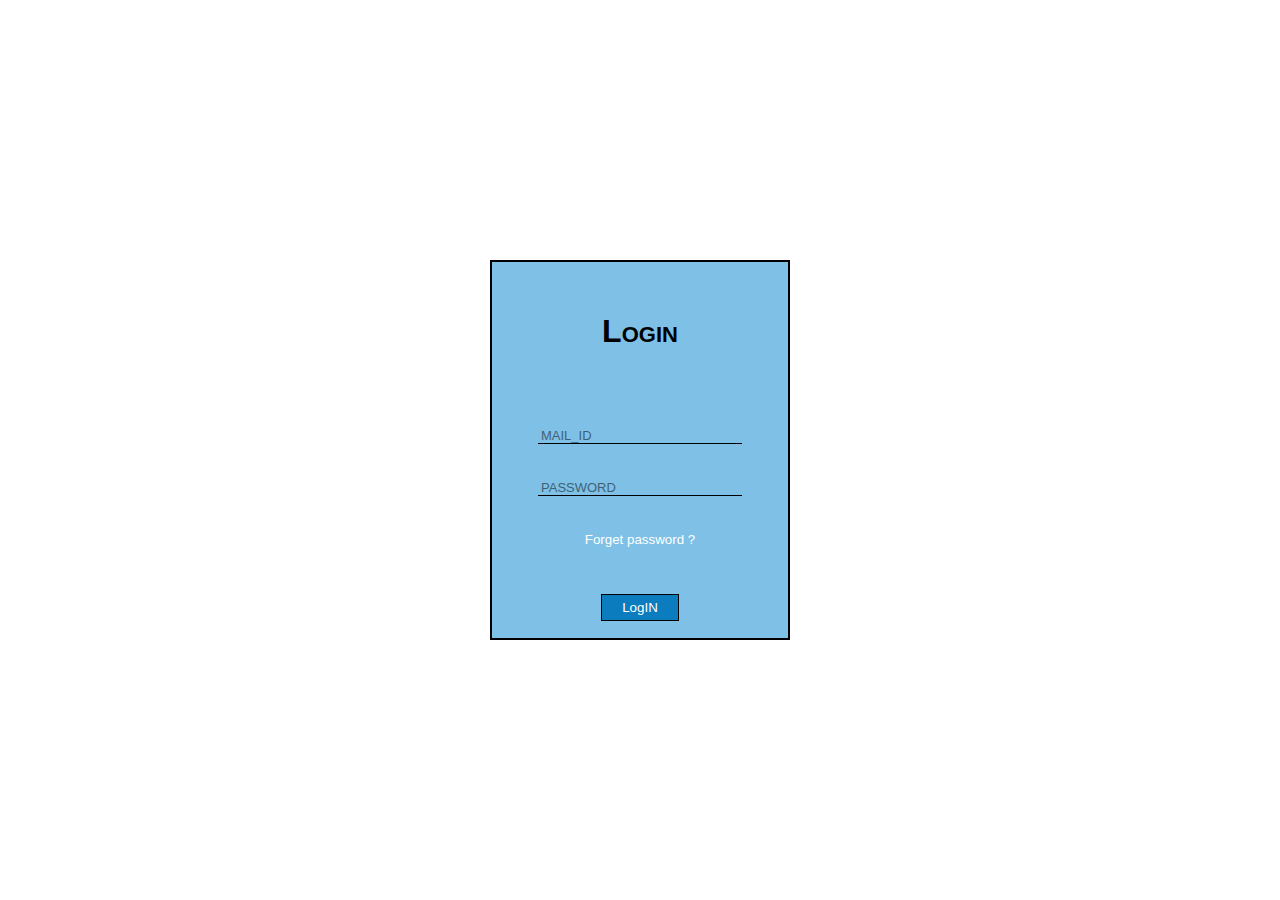
==== index.html @ 24cd21da "03.11.2022" ====
<!DOCTYPE html>
<html lang="en">
<head>
    <meta charset="UTF-8">
    <meta http-equiv="X-UA-Compatible" content="IE=edge">
    <meta name="viewport" content="width=device-width, initial-scale=1.0">
    <link rel="stylesheet" href="css.css">
    <title>Document</title>
</head>
<body>
    <div class="main">
        <h1>Login</h1><br><br>
        <form action="post">
           <div class="feild"> 
            <div><label for="">MAIL_ID</label>
            <input type="mailid" ><br></div>
            <div><label for="">PASSWORD</label><input type="password"></div>
            </div>
            <span><a href="">Forget password ?</a></span><br><br>
            <input class="button" type="submit" value="LogIN">
        </form>
    </div>
</body>
</html>
---- css.css ----
*{
    font-family: 'Franklin Gothic Medium', 'Arial Narrow', Arial, sans-serif;
}
.main{
    position:absolute;
    top: 50%;left: 50%;
    transform: translate(-50%,-50%);
    background-color: rgb(126, 192, 230);
    height: 380px;
    width: 300px;
    padding: 30px;
    box-sizing: border-box;
    border: 2px solid black;
}
.main form{
    display: flex;
    flex-flow:column;
    justify-content: center;
    align-items: center;
}
h1{
    text-align: center;
    font-variant: small-caps;
}
.feild input{
    border: none;
    outline: none;
    background: none;
    margin: 0px 0px 0px 0px;
    width: 200px;
    border-bottom:1px solid black ;
}
/* .feild label:focus{
    transform: translateY(0px);
} */
.feild input:focus + .feild label{
    background-color: black;
}
.feild label{
    font-size: small;
    opacity: 50%;
    padding: 4px 0px 0px 3px;
    color: rgb(0, 0, 0);
    transform: translateY(-20px);
    pointer-events: none;
}
.feild div{
    display: flex;
    flex-flow:column-reverse;
    justify-content: center;
    padding: 0px 0px 15px 0px;
}
.button{
    margin: 10px 0px 0px 0px ;
    padding: 5px 20px 5px 20px;
    background-color: rgb(11, 124, 189);
    color: white; border: 1px solid black;
}
span a{
    text-decoration: none;
    color: white;
    font-size: smaller;
}
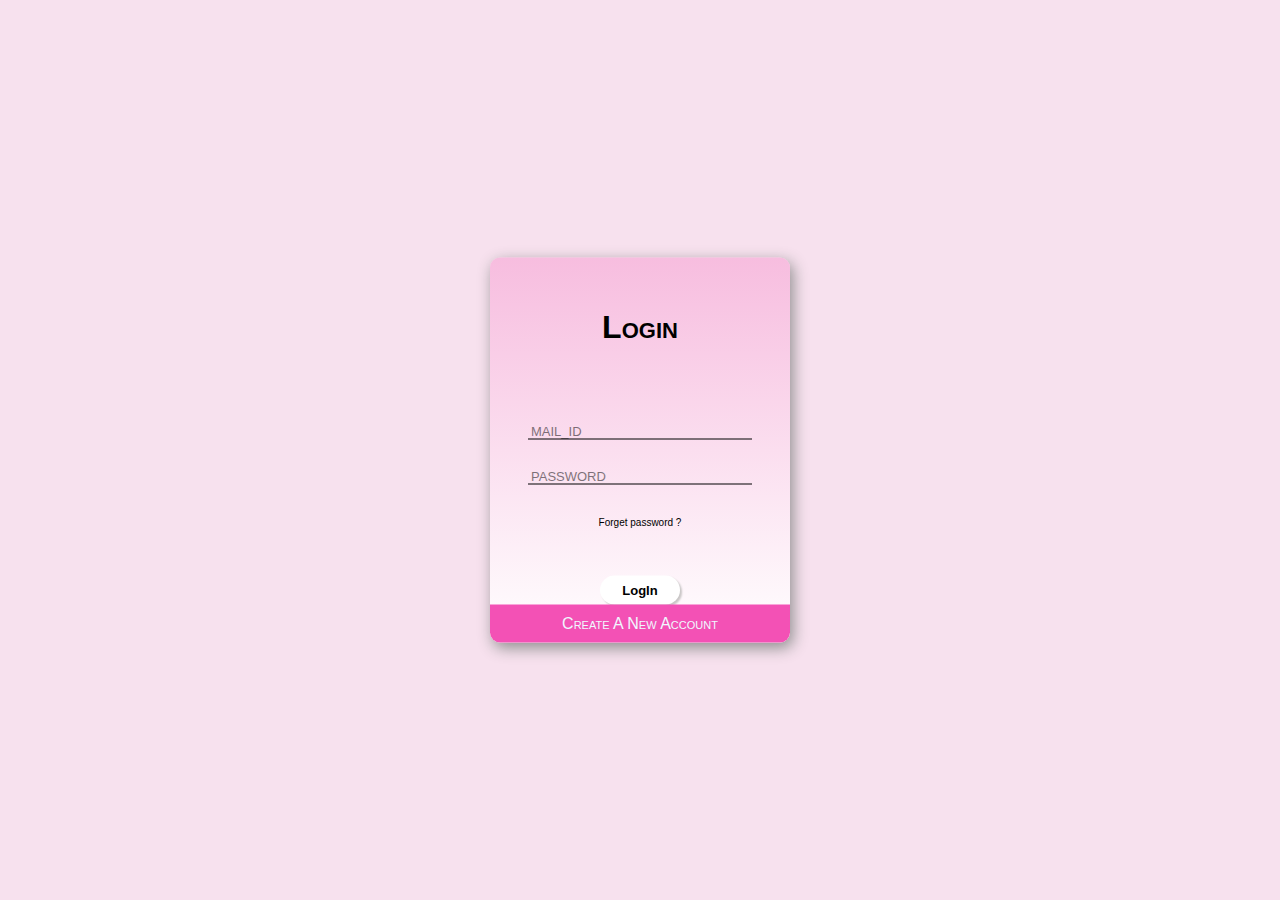
==== commit 55bcd7cf: "04.11.2022" ====
--- a/index.html
+++ b/index.html
@@ -16,9 +16,12 @@
             <input type="mailid" ><br></div>
             <div><label for="">PASSWORD</label><input type="password"></div>
             </div>
-            <span><a href="">Forget password ?</a></span><br><br>
-            <input class="button" type="submit" value="LogIN">
+            <span><a href="https://img.freepik.com/premium-vector/bye-bye-cute-emoji-cartoon-character-yellow-backround_106878-540.jpg?w=2000">Forget password ?</a></span><br><br>
+            <input class="button" type="submit" value="LogIn">
         </form>
+        <div class="crac">
+            <a href="https://encrypted-tbn0.gstatic.com/images?q=tbn:ANd9GcSbAg3O6fxlY09CNZl-qfsoY1t0J6JFyPEC7w&usqp=CAU">Create A New Account</a>
+        </div>
     </div>
 </body>
 </html>
--- a/css.css
+++ b/css.css
@@ -1,16 +1,22 @@
-*{
+body{
     font-family: 'Franklin Gothic Medium', 'Arial Narrow', Arial, sans-serif;
+    background-color: rgb(247, 225, 238);
 }
 .main{
     position:absolute;
     top: 50%;left: 50%;
     transform: translate(-50%,-50%);
-    background-color: rgb(126, 192, 230);
-    height: 380px;
+    /* background-color: rgb(126, 192, 230); */
+    background: linear-gradient(rgb(247, 189, 223),white);
+    height: 385px;
     width: 300px;
     padding: 30px;
     box-sizing: border-box;
-    border: 2px solid black;
+    border-radius: 10px ;
+    /*border: 2px solid rgb(252, 50, 175);*/
+    /* box-shadow: 0px 0px 1000px  rgb(245, 186, 234) ;  */
+    box-shadow: 3px 5px 15px rgb(143, 143, 143) ; 
+
 }
 .main form{
     display: flex;
@@ -26,17 +32,15 @@
     border: none;
     outline: none;
     background: none;
-    margin: 0px 0px 0px 0px;
-    width: 200px;
+    margin: 0px;
+    width: 220px;
     border-bottom:1px solid black ;
 }
 /* .feild label:focus{
     transform: translateY(0px);
 } */
-.feild input:focus + .feild label{
-    background-color: black;
-}
-.feild label{
+
+.feild label{ 
     font-size: small;
     opacity: 50%;
     padding: 4px 0px 0px 3px;
@@ -48,16 +52,46 @@
     display: flex;
     flex-flow:column-reverse;
     justify-content: center;
-    padding: 0px 0px 15px 0px;
+    padding: 0px 0px 8px 0px;
 }
 .button{
     margin: 10px 0px 0px 0px ;
-    padding: 5px 20px 5px 20px;
-    background-color: rgb(11, 124, 189);
-    color: white; border: 1px solid black;
+    padding: 7px 22px 7px 22px;
+    background-color: white;
+    box-shadow: 2PX 2PX 2PX rgb(201, 198, 198);
+    /* background-color: #0d6efd; */
+    color: rgb(0, 0, 0);font-size:13px;
+    font-weight: 600;
+    border: none;
+    border-radius: 20px;
+}
+.button:hover{
+    background-color: rgb(243, 81, 181);
+    color: white;
 }
 span a{
     text-decoration: none;
-    color: white;
-    font-size: smaller;
+    color: rgb(0, 0, 0);
+    font-size: 10px;
 }
+span a:hover{
+color:#0d6efd;
+}
+.crac{
+    background-color: rgb(243, 81, 181);
+    text-align: center;
+    position: absolute;
+    bottom: 0px;
+    right: 0px;
+    width: 100%;
+    padding: 10px 0px 10px 0px;
+    border-radius: 0px 0px 10px 10px ;
+}
+.crac a{
+    text-decoration: none;
+    color: aliceblue;
+    font-variant: small-caps;
+}
+ .feild input:valid ~ label{
+    background-color: aqua;
+}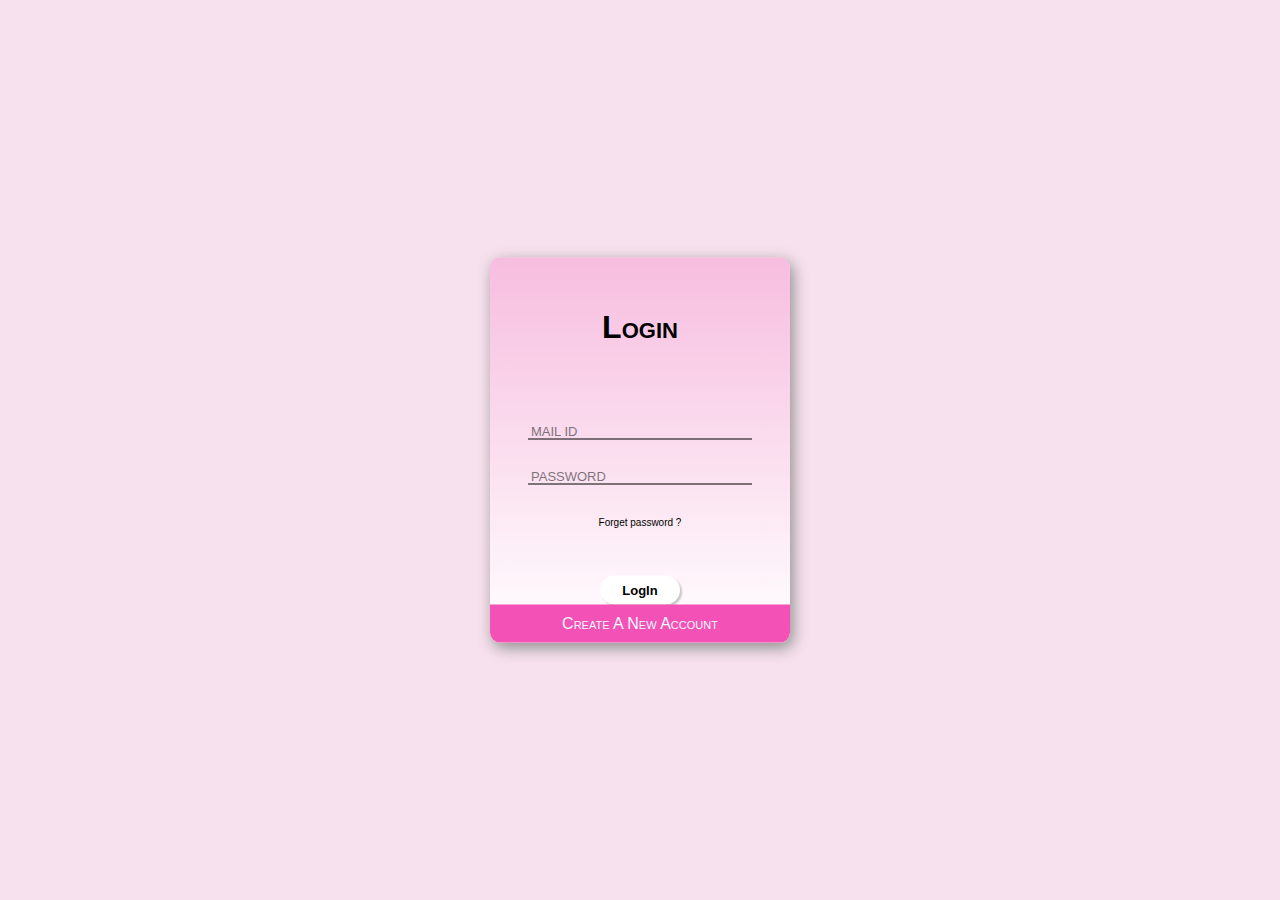
==== commit 2cc26dba: "7.11.2022" ====
--- a/index.html
+++ b/index.html
@@ -5,23 +5,25 @@
     <meta http-equiv="X-UA-Compatible" content="IE=edge">
     <meta name="viewport" content="width=device-width, initial-scale=1.0">
     <link rel="stylesheet" href="css.css">
-    <title>Document</title>
+    <title>logIN</title>
 </head>
 <body>
     <div class="main">
         <h1>Login</h1><br><br>
-        <form action="post">
-           <div class="feild"> 
-            <div><label for="">MAIL_ID</label>
-            <input type="mailid" ><br></div>
-            <div><label for="">PASSWORD</label><input type="password"></div>
+        <form >
+           <div class="feild">
+           
+            <div><label for="" id="inp1">MAIL ID</label>
+            <input type="mailid" onclick="actionn('inp1')" value=""><br></div>
+            <div><label for="" id="inp2">PASSWORD</label><input type="password"  onclick="actionn('inp2')" value=""></div>
             </div>
             <span><a href="https://img.freepik.com/premium-vector/bye-bye-cute-emoji-cartoon-character-yellow-backround_106878-540.jpg?w=2000">Forget password ?</a></span><br><br>
-            <input class="button" type="submit" value="LogIn">
+            <input class="button" onclick="" type="submit" value="LogIn">
         </form>
         <div class="crac">
             <a href="https://encrypted-tbn0.gstatic.com/images?q=tbn:ANd9GcSbAg3O6fxlY09CNZl-qfsoY1t0J6JFyPEC7w&usqp=CAU">Create A New Account</a>
         </div>
     </div>
+    <script src="js.js"></script>
 </body>
 </html>
--- a/css.css
+++ b/css.css
@@ -46,6 +46,7 @@
     padding: 4px 0px 0px 3px;
     color: rgb(0, 0, 0);
     transform: translateY(-20px);
+    transition-duration: 0.25s;
     pointer-events: none;
 }
 .feild div{
@@ -92,6 +93,7 @@
     color: aliceblue;
     font-variant: small-caps;
 }
- .feild input:valid ~ label{
-    background-color: aqua;
+
+.feild input:user-valid ~ .feild label{
+    background-color: #0d6efd;
 }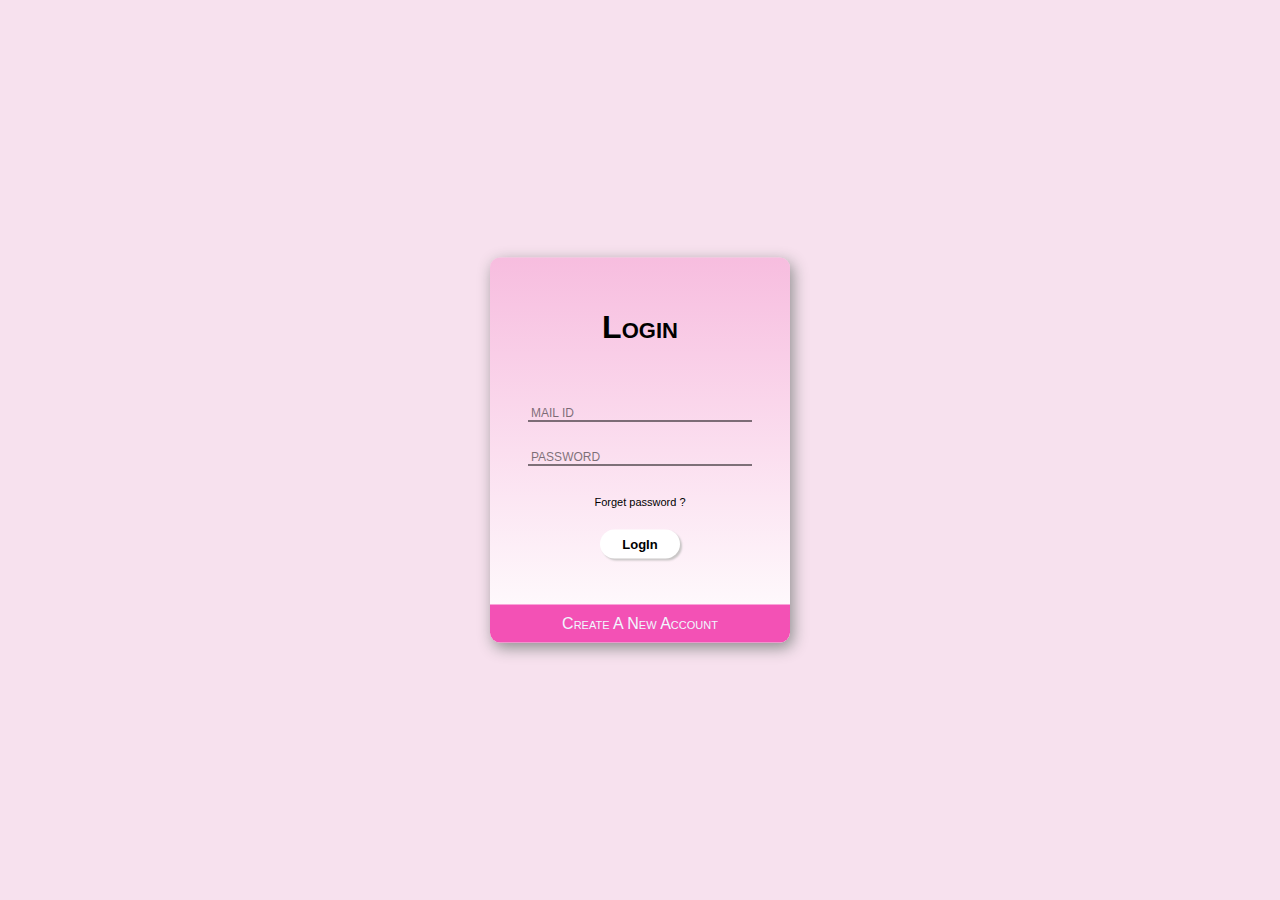
==== commit 1f813ef9: "08.11.2022" ====
--- a/index.html
+++ b/index.html
@@ -14,14 +14,14 @@
            <div class="feild">
            
             <div><label for="" id="inp1">MAIL ID</label>
-            <input type="mailid" onclick="actionn('inp1')" value=""><br></div>
+            <input type="mailid" onclick="actionn('inp1')" value=""></div>
             <div><label for="" id="inp2">PASSWORD</label><input type="password"  onclick="actionn('inp2')" value=""></div>
             </div>
-            <span><a href="https://img.freepik.com/premium-vector/bye-bye-cute-emoji-cartoon-character-yellow-backround_106878-540.jpg?w=2000">Forget password ?</a></span><br><br>
+            <span><a href="https://img.freepik.com/premium-vector/bye-bye-cute-emoji-cartoon-character-yellow-backround_106878-540.jpg?w=2000">Forget password ?</a></span>
             <input class="button" onclick="" type="submit" value="LogIn">
         </form>
         <div class="crac">
-            <a href="https://encrypted-tbn0.gstatic.com/images?q=tbn:ANd9GcSbAg3O6fxlY09CNZl-qfsoY1t0J6JFyPEC7w&usqp=CAU">Create A New Account</a>
+            <a href="signup.html">Create A New Account</a>
         </div>
     </div>
     <script src="js.js"></script>
--- a/css.css
+++ b/css.css
@@ -1,5 +1,5 @@
 body{
-    font-family: 'Franklin Gothic Medium', 'Arial Narrow', Arial, sans-serif;
+    font-family: 'Franklin Gothic Medium','Gill Sans MT', 'Arial Narrow', Arial, sans-serif;
     background-color: rgb(247, 225, 238);
 }
 .main{
@@ -28,7 +28,7 @@
     text-align: center;
     font-variant: small-caps;
 }
-.feild input{
+.feild input,.signupmain input{
     border: none;
     outline: none;
     background: none;
@@ -41,7 +41,7 @@
 } */
 
 .feild label{ 
-    font-size: small;
+    font-size: 12px;
     opacity: 50%;
     padding: 4px 0px 0px 3px;
     color: rgb(0, 0, 0);
@@ -56,7 +56,7 @@
     padding: 0px 0px 8px 0px;
 }
 .button{
-    margin: 10px 0px 0px 0px ;
+    margin: 20px 0px 0px 0px ;
     padding: 7px 22px 7px 22px;
     background-color: white;
     box-shadow: 2PX 2PX 2PX rgb(201, 198, 198);
@@ -73,7 +73,7 @@
 span a{
     text-decoration: none;
     color: rgb(0, 0, 0);
-    font-size: 10px;
+    font-size: 11px;
 }
 span a:hover{
 color:#0d6efd;
@@ -87,6 +87,10 @@
     width: 100%;
     padding: 10px 0px 10px 0px;
     border-radius: 0px 0px 10px 10px ;
+    border: none;
+}
+.crac:hover{
+    background-color: rgb(243, 81, 181)  
 }
 .crac a{
     text-decoration: none;
@@ -94,6 +98,73 @@
     font-variant: small-caps;
 }
 
-.feild input:user-valid ~ .feild label{
-    background-color: #0d6efd;
+/* signup csss */
+.box{
+    text-align: center;
+    font-size:17px;
+    font-variant:small-caps;
+}
+.signupmain div{
+    padding: 20px;
+    width: 250px;
+}
+.signupmain{
+    padding: 20px 5px 20px 5px;
+    position: absolute;
+    top: 50%;
+    background: linear-gradient(rgb(247, 189, 223),white);
+    left: 50%;
+    transform: translate(-50%,-50%); 
+    box-sizing: border-box; 
+    border-radius: 10px ;
+    box-shadow: 3px 5px 15px rgb(143, 143, 143) ; 
+
+}
+.last{
+  border: none; 
+  background-color: black;
+  width: 100%;
+  padding: 10px 0px 10px 0px;
+  color: aliceblue;
+  font-weight: 200; 
+  text-align: center;
+}
+.last:hover{
+    background-color: blue;
+    color: aliceblue;
+    font-weight: 200px;
+}
+.signupmain input{
+    width: 75%;
+}
+.signupmain input:focus{
+    outline: none;
+    border: none;
+    border-radius: 0px;
+    border-bottom: 1px solid black;
+}
+select{
+    border: none;
+    outline: 1px solid black;
+    font-variant: small-caps;
+}
+.title{
+    font-size: medium;
+    font-size: 28px;
+    font-weight: 600;
+}
+.check{
+    margin: -20px 0px 0px 10px;
+    /* transform: translate(40px); */
+}
+.checkbox-btn{
+    padding: 0px;
+    position: absolute;
+    left: -64px;
+    bottom: 59px;
+}
+.signupmain label{
+    position: absolute;
+    pointer-events: none;
+   transition-duration: 0.25s;
 }